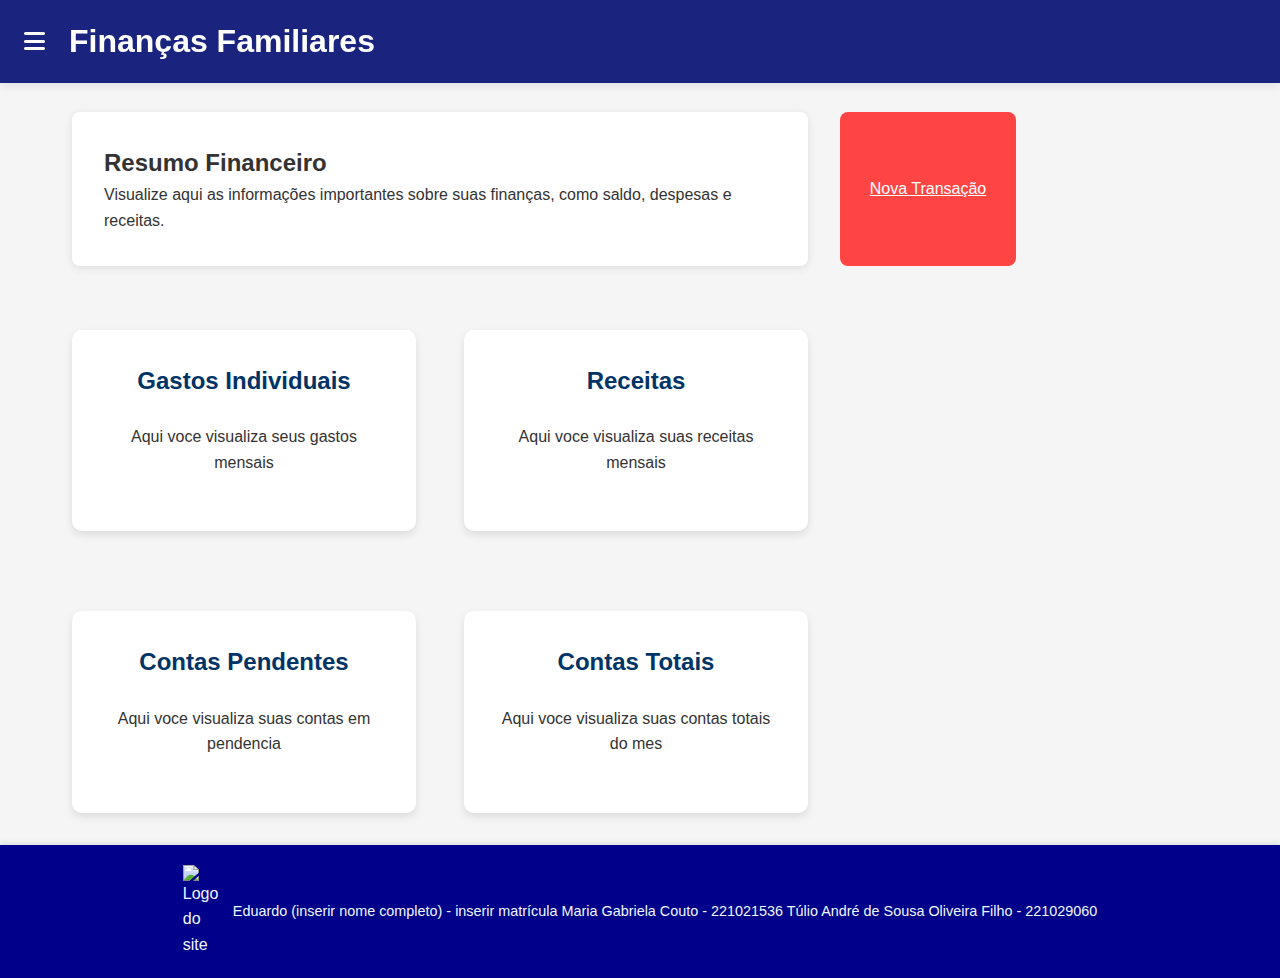
==== trabalho_fin/templates/base.html @ 1bdbcff8 "Add files via upload" ====
<!DOCTYPE html>
<html lang="pt-BR">
<head>
  <meta charset="UTF-8">
  <meta name="viewport" content="width=device-width, initial-scale=1.0">
  <title>Site de Finanças Familiares</title>
  <link rel="stylesheet" href="https://cdnjs.cloudflare.com/ajax/libs/font-awesome/6.0.0/css/all.min.css">
  <style>
    :root {
      --primary-color: #1a237e;
      --secondary-color: #00bcd4;
      --background-color: #f5f5f5;
      --text-color: #333;
      --white: #ffffff;
      --success: #2ecc71;
      --danger: #ff4444;
      --info: #3498db;
      --neutral: #3b3a35;
    }

    * {
      margin: 0;
      padding: 0;
      box-sizing: border-box;
    }

    body {
      font-family: 'Segoe UI', Arial, sans-serif;
      background-color: var(--background-color);
      color: var(--text-color);
      line-height: 1.6;
    }

    /* Header Styles */
    header {
      position: fixed;
      top: 0;
      left: 0;
      width: 100%;
      background-color: var(--primary-color);
      color: var(--white);
      padding: 1rem;
      z-index: 1000;
      display: flex;
      justify-content: space-between;
      align-items: center;
      box-shadow: 0 2px 10px rgba(0, 0, 0, 0.1);
    }

    .header-left {
      display: flex;
      align-items: center;
      gap: 1rem;
    }

    .sidebar-trigger {
      background: none;
      border: none;
      color: var(--white);
      font-size: 1.5rem;
      cursor: pointer;
      padding: 0.5rem;
      transition: transform 0.3s ease;
    }

    .sidebar-trigger:hover {
      transform: scale(1.1);
    }

    /* Navigation Styles */
    .menu {
      display: flex;
      gap: 1rem;
      list-style: none;
    }

    .menu a {
      color: var(--white);
      text-decoration: none;
      padding: 0.5rem 1rem;
      border-radius: 4px;
      transition: background-color 0.3s ease;
    }

    .menu a:hover {
      background-color: rgba(255, 255, 255, 0.1);
    }

    .dropdown {
      position: relative;
    }

    .dropdown-menu {
      position: absolute;
      top: 100%;
      left: 0;
      background-color: var(--white);
      border-radius: 4px;
      box-shadow: 0 2px 10px rgba(0, 0, 0, 0.1);
      display: none;
      min-width: 200px;
    }

    .dropdown:hover .dropdown-menu {
      display: block;
    }

    .submenu-button {
      width: 100%;
      padding: 0.75rem 1rem;
      text-align: left;
      border: none;
      background: none;
      color: var(--text-color);
      cursor: pointer;
      transition: background-color 0.3s ease;
    }

    .submenu-button:hover {
      background-color: rgba(0, 0, 0, 0.05);
    }

    /* Sidebar Styles */
    .sidebar {
      position: fixed;
      top: 0;
      left: -280px;
      width: 280px;
      height: 100%;
      background-color: var(--white);
      padding-top: 5rem;
      transition: left 0.3s ease;
      box-shadow: 2px 0 10px rgba(0, 0, 0, 0.1);
      z-index: 999;
    }

    .sidebar ul {
      list-style: none;
    }

    .sidebar a {
      display: flex;
      align-items: center;
      gap: 0.5rem;
      padding: 1rem 1.5rem;
      color: var(--text-color);
      text-decoration: none;
      transition: background-color 0.3s ease;
    }

    .sidebar a:hover {
      background-color: rgba(0, 0, 0, 0.05);
    }

    /* Main Content Styles */
    .maininfo-container {
      margin-top: 5rem;
      padding: 2rem;
      display: grid;
      grid-template-columns: 2fr 1fr;
      gap: 2rem;
      max-width: 1200px;
      margin-left: auto;
      margin-right: auto;
    }

    .visaoinfo-container {
      background-color: var(--white);
      border-radius: 8px;
      padding: 2rem;
      box-shadow: 0 2px 10px rgba(0, 0, 0, 0.1);
    }

    .container_graficos {
      display: grid;
      grid-template-columns: repeat(2, 1fr);
      gap: 3rem;
    }

    .graficos {
        margin-top: 2rem;
        padding: 2rem;
        display: flex;
        flex-direction: column;
        justify-content: center;
        align-items: center;
        text-align: center;
        grid-template-columns: 1fr;
        gap: 1rem ;
        width: 100%;
        max-width: 800px;
        margin-left: auto;
        margin-right: auto;
        align-items: center;
        color: var(--text-color);
        font-weight: 500;
        background-color: var(--white);
        border-radius: 10px;
        box-shadow: 0 4px 8px rgba(0, 0, 0, 0.1);
    }

    .graficos h2 {
        font-size: 1.5rem;
        color: #003366;
        margin-bottom: 0.5rem;
    }

    .graficos p {
        font-size: 1rem;
        color: #333;
        margin-bottom: 1.5rem;
    }

    .container_auxiliar {
        display: grid;
        grid-template-columns: 1fr;
        gap: 1rem; 
        margin-top: 2rem;
        width: calc(100% - 4rem); /* Changed from 60% to match button container width */
        max-width: 900px;
        margin-left: auto;
        margin-right: 2rem;       
    }
    .visaocontainer_auxiliar {
      display: flex;
      flex-direction: column;
      background-color: var(--white);
      border-radius: 8px;
      padding: 2rem;
      box-shadow: 0 2px 10px rgba(0, 0, 0, 0.1);
    }

    .visaocontainer_auxiliar h2 {
        font-size: 1.5rem;
        color: #003366;
        margin-bottom: 1rem;
    }

    .visaocontainer_auxiliar p {
        font-size: 1rem;
        color: #333;
        margin-bottom: 1.5rem;
    }

    .atualizacao {
        background-color: #f9f9f9;
        border: 1px solid #ddd;
        border-radius: 8px;
        padding: 1rem;
        margin-bottom: 1rem;
        box-shadow: 0 2px 5px rgba(0, 0, 0, 0.05);
        transition: transform 0.2s, box-shadow 0.2s;
    }

    .atualizacao:hover {
        transform: translate(-3px);
        box-shadow: 0 4px 10px rgba(0, 0, 0, 0.15);
    }
    .atualizacao h3 {
        font-size: 1.2rem; /* Tamanho do título */
        color: #333;
        margin-bottom: 0.5rem;
    }

    .atualizacao p {
        font-size: 0.9rem; /* Texto menor */
        color: #666;
    }

    .buttons-container {
      display: grid;
      grid-template-columns: repeat(2, 1fr);
      gap: 1rem;
    }

    .square-button {
      display: flex;
      align-items: center;
      justify-content: center;
      gap: 0.5rem;
      padding: 1rem;
      border: none;
      border-radius: 8px;
      color: var(--white);
      font-weight: 500;
      cursor: pointer;
      transition: transform 0.3s ease, box-shadow 0.3s ease;
    }

    .square-button:hover {
      transform: translateY(-2px);
      box-shadow: 0 4px 12px rgba(0, 0, 0, 0.15);
    }

    .transacao { background-color: var(--danger); }
    .importar { background-color: var(--info); }
    .receita { background-color: var(--success); }
    .transferir { background-color: var(--neutral); }

    

/* Rodapé */
    .rodape {
    background-color: darkblue; /* Cor igual ao menu superior */
    color: aliceblue; /* Cor do texto */
    padding: 20px 40px; /* Espaçamento interno */
    display: flex; /* Layout flexível */
    align-items: center; /* Alinha verticalmente os itens */
    justify-content: center; /* Centraliza horizontalmente o conteúdo */
    box-shadow: 0 -2px 5px rgba(0, 0, 0, 0.1); /* Sombra para destacar o rodapé */
    }

    .rodape-content {
    display: flex; /* Layout flexível interno */
    align-items: center; /* Alinha logo e texto no centro verticalmente */
    gap: 10px; /* Espaço entre a logo e o texto */
    }

    .rodape-logo {
    width: 40px; /* Largura da logo */
    height: auto; /* Altura proporcional à largura */
    display: block; /* Garante que a logo seja tratada como bloco */
    }

    .rodape-text {
    font-size: 0.9em; /* Tamanho do texto do rodapé */
    color: aliceblue; /* Mesma cor do texto do menu superior */
    }

    @media (max-width: 768px) {
    .rodape {
        flex-direction: column; /* Empilha os itens no rodapé em telas menores */
        text-align: center;
    }
    .rodape-content {
        flex-direction: column; /* Empilha logo e texto no centro */
        gap: 15px;
    }
    }

  </style>
</head>
<header>
    <div class="header-left">
      <button class="sidebar-trigger" onclick="toggleSidebar()">
        <i class="fas fa-bars"></i>
      </button>
      <h1>Finanças Familiares</h1>
    </div>
  </header>

<body>
  <div class="maininfo-container">
    <div class="visaoinfo-container">
      <h2>Resumo Financeiro</h2>
      <p>Visualize aqui as informações importantes sobre suas finanças, como saldo, despesas e receitas.</p>
      <!-- Aqui você pode adicionar gráficos ou mais informações -->
    </div>

    <div class="buttons-container">
        <a href="/client_page" class="square-button transacao">Nova Transação</a>
      </div>
      
    <div class="container_graficos">
        <div class="graficos">
            <h2> Gastos Individuais</h2>
            <p>Aqui voce visualiza seus gastos mensais</p> 
        </div>
        <div class="graficos">
            <h2> Receitas</h2>
            <p>Aqui voce visualiza suas receitas mensais</p> 
        </div>
        <div class="graficos">
            <h2> Contas Pendentes </h2>
            <p>Aqui voce visualiza suas contas em pendencia</p>  
        </div>
        <div class="graficos">
            <h2> Contas Totais </h2>
            <p>Aqui voce visualiza suas contas totais do mes</p> 
        </div>
    </div>
  
</div>
  <footer class="rodape">
    <div class="rodape-content">
      <img src="logo.png" alt="Logo do site" class="rodape-logo" />
      <p class="rodape-text"> 
        Eduardo (inserir nome completo) - inserir matrícula
        Maria Gabriela Couto - 221021536
        Túlio André de Sousa Oliveira Filho - 221029060
        </p>
    </div>
  </footer>
  
</body>
</html>
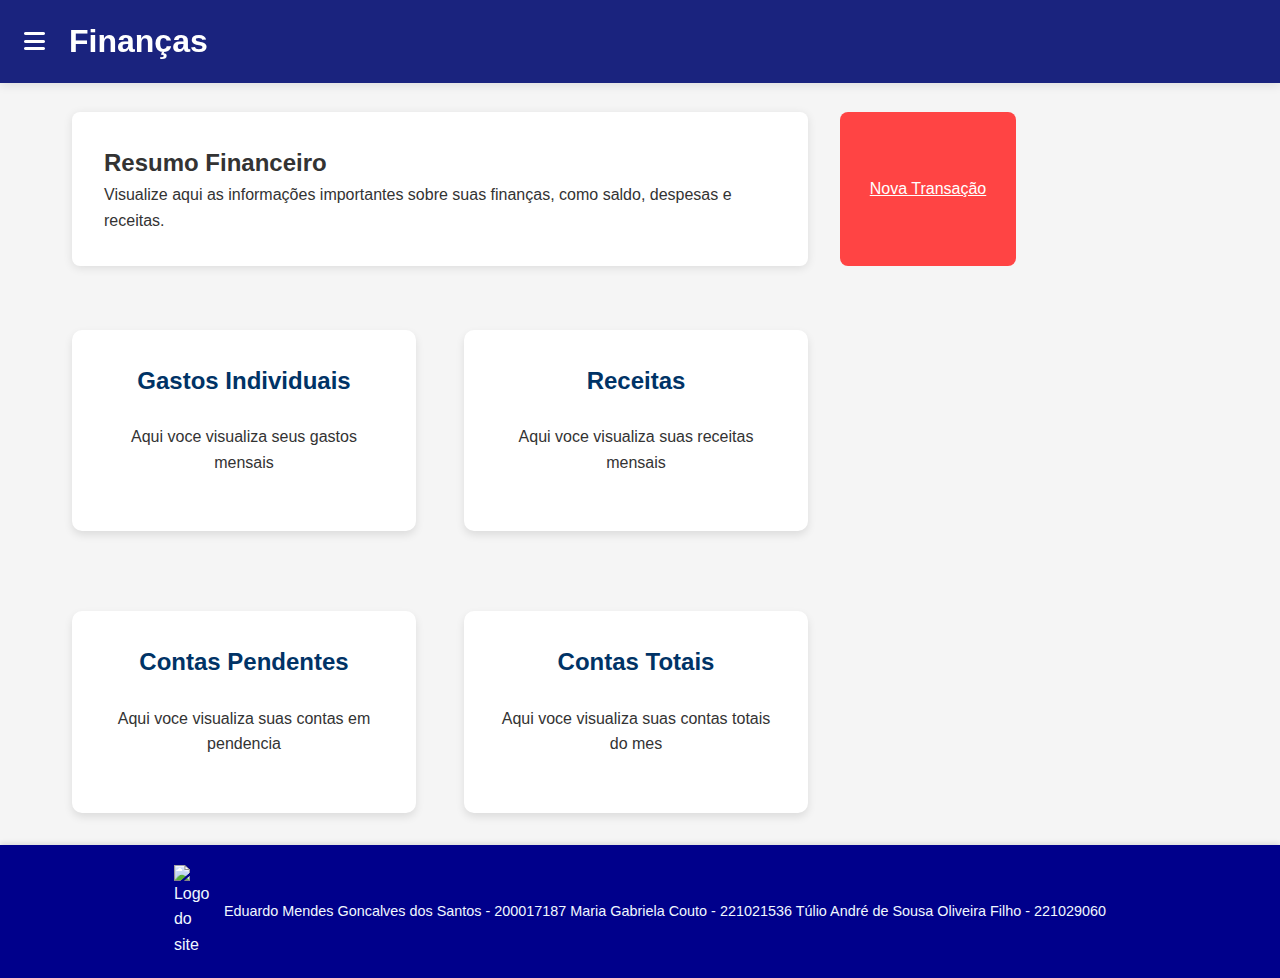
==== commit eb9937d1: "base.html" ====
--- a/trabalho_fin/templates/base.html
+++ b/trabalho_fin/templates/base.html
@@ -3,7 +3,7 @@
 <head>
   <meta charset="UTF-8">
   <meta name="viewport" content="width=device-width, initial-scale=1.0">
-  <title>Site de Finanças Familiares</title>
+  <title>Site de Finanças</title>
   <link rel="stylesheet" href="https://cdnjs.cloudflare.com/ajax/libs/font-awesome/6.0.0/css/all.min.css">
   <style>
     :root {
@@ -345,7 +345,7 @@
       <button class="sidebar-trigger" onclick="toggleSidebar()">
         <i class="fas fa-bars"></i>
       </button>
-      <h1>Finanças Familiares</h1>
+      <h1>Finanças</h1>
     </div>
   </header>
 
@@ -385,7 +385,7 @@
     <div class="rodape-content">
       <img src="logo.png" alt="Logo do site" class="rodape-logo" />
       <p class="rodape-text"> 
-        Eduardo (inserir nome completo) - inserir matrícula
+        Eduardo Mendes Goncalves dos Santos - 200017187
         Maria Gabriela Couto - 221021536
         Túlio André de Sousa Oliveira Filho - 221029060
         </p>
@@ -393,4 +393,4 @@
   </footer>
   
 </body>
-</html>+</html>
